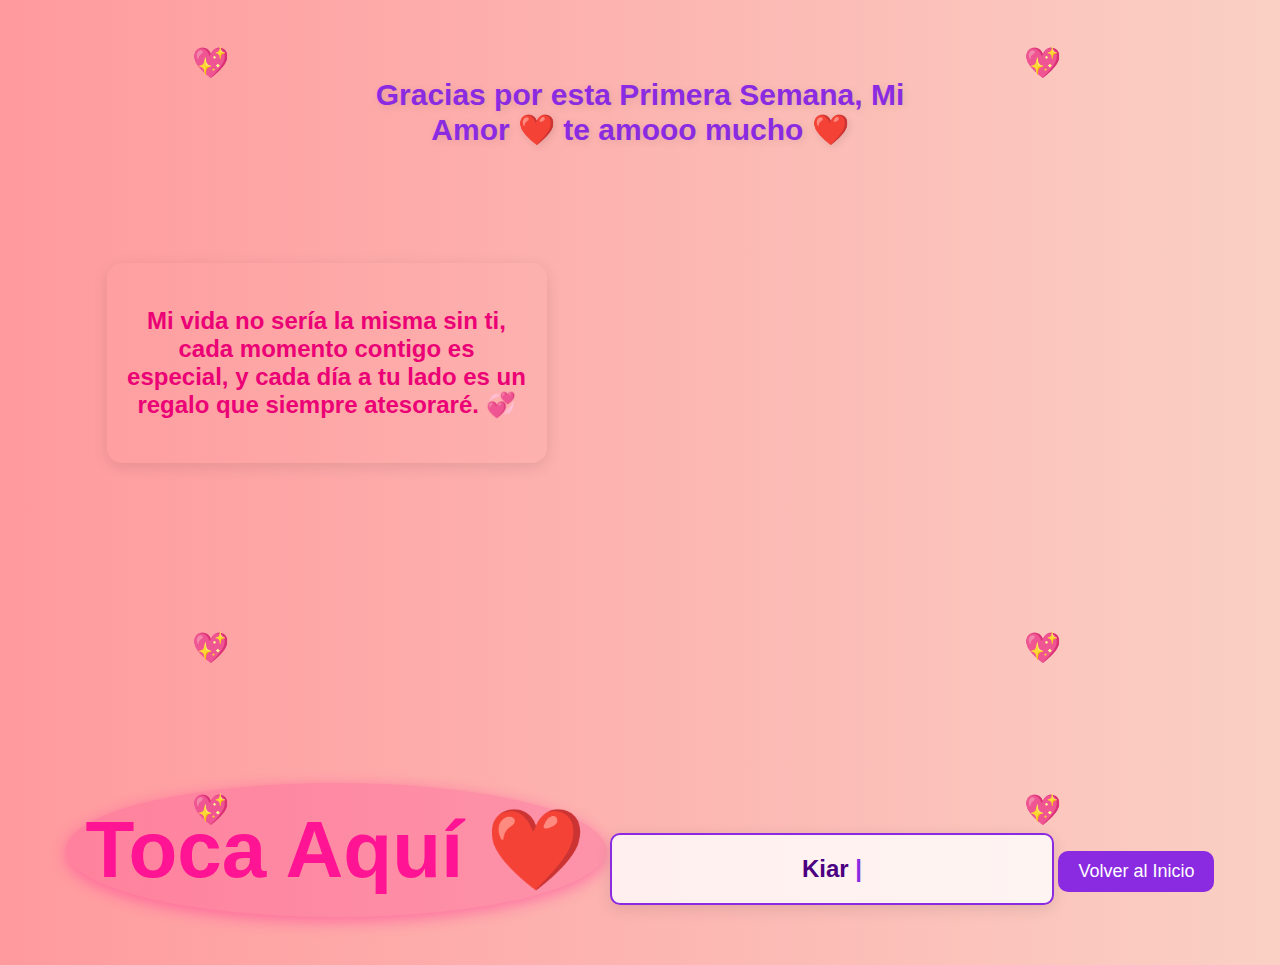
==== agradecer.html @ c2722521 "Add files via upload" ====
<!DOCTYPE html>
<html lang="es">
<head>
  <meta charset="UTF-8">
  <meta name="viewport" content="width=device-width, initial-scale=1.0">
  <title>Gracias por esta Semana 🎉</title>
  <link rel="stylesheet" href="css/agradecer.css">
</head>
<body>
  <div class="container">
    <div class="title-container">
      <h1 class="heartbeat">Gracias por esta Primera Semana, Mi Amor ❤️ te amooo mucho ❤️</h1>
    </div>

    
    <!-- Música de fondo -->
    <audio id="backgroundMusic" loop autoplay>
      <source src="music/eresTu.mp3" type="audio/mpeg">
    </audio>

    <!-- Corazones flotantes -->
    <div class="heart" style="top: 5%; left: 15%;">💖</div>
    <div class="heart" style="top: 5%; left: 80%;">💖</div>
    <div class="heart" style="top: 70%; left: 80%;">💖</div>
    <div class="heart" style="top: 88%; left: 80%;">💖</div>
    <div class="heart" style="top: 70%; left: 15%;">💖</div>
    <div class="heart" style="top: 88%; left: 15%;">💖</div>

    <!-- Mensajes románticos en columnas -->
    <div class="messages-grid">
      <div id="mensaje-uno" class="message-container">
        <p>Mi vida no sería la misma sin ti, cada momento contigo es especial, y cada día a tu lado es un regalo que siempre atesoraré. 💞</p>
      </div>
      <div id="mensaje-dos" class="message-container">
        <p>Te amo más de lo que las palabras pueden expresar. Siempre estaré aquí para ti, en cada paso, en cada sonrisa, en cada abrazo. 🌹</p>
      </div>
      <div id="mensaje-tres" class="message-container">
        <p>Juntos construiremos un futuro lleno de amor, felicidad, y momentos que solo tú y yo entendemos. 💫</p>
      </div>
      <div id="mensaje-cuatro" class="message-container">
        <p>¡Quiero pasar cada día, mes, año y década a tu lado! ❤️💍</p>
      </div>
    </div>

    <!-- Corazón grande con el mensaje "Toca aquí" -->
    <div class="heart-big" id="heartBig">
      <p>Toca Aquí ❤️</p>
    </div>

    <!-- Contenedor del cuadro con la animación de máquina de escribir -->
    <div class="typing-container">
      <span id="typed-text"></span>
    </div>



    <!-- Modal con la carta romántica -->
    <div id="myModal" class="modal">
      <div class="modal-content">
        <span class="close" id="closeModal">&times;</span>
        <div class="modal-scroll-container">
          <h2>Mi Amor,</h2>
          <p>Desde el momento en que llegaste a mi vida, todo cobró un nuevo sentido. Cada día a tu lado es un regalo, un sueño hecho realidad. Eres mi razón para sonreír, mi refugio en los momentos difíciles y mi alegría en los momentos felices. Cada segundo contigo es un recordatorio de lo afortunado que soy por tenerte. 💖</p>
          <p>No hay palabras suficientes para expresar todo lo que siento por ti. Te amo con cada latido de mi corazón, con todo mi ser. Eres mi sol en los días nublados, mi calma en la tormenta, y mi todo en este mundo. Sin ti, no sé cómo podría vivir, porque tú eres mi vida, mi felicidad, mi todo. 💍</p>
          <p>Quiero que sepas que, pase lo que pase, siempre estaré a tu lado. Te prometo que caminaré contigo en cada paso, sin importar los obstáculos que la vida nos ponga. Mi amor por ti es inquebrantable, y cada día que pase será una oportunidad para amarte más. Vamos a seguir creciendo juntos, enfrentando lo que venga con fuerza, y construyendo un futuro lleno de amor y recuerdos hermosos. 💫</p>
          <p>Gracias, mi amor, por cada sonrisa, por cada gesto, por cada palabra. Gracias por darme tanto amor y por ser la mejor parte de mi vida. Te amo más de lo que las palabras pueden decir, y siempre lo haré. Juntos, por siempre. ❤️ te amo mi princesa hermosa ❤️</p>
        </div>
      </div>
    </div>
    
    

    <!-- Botón para regresar al inicio, debajo del corazón -->
    <a href="index.html" class="back-link">Volver al Inicio</a>
  </div>

  <script src="js/agradecer.js"></script>
</body>
</html>
---- css/agradecer.css ----
/* Estilos generales */
body {
    background: linear-gradient(to right, #ff9a9e, #fad0c4);
    font-family: 'Arial', sans-serif;
    color: #4B0082;
    text-align: center;
    padding: 20px;
    animation: fadeIn 2s ease-in;
    overflow-x: hidden; /* Evita el desbordamiento horizontal */
  }
  
  h1 {
    font-size: 36px;
    color: #8A2BE2;
    margin-top: 50px;
    animation: fadeIn 2s ease-in;
    text-shadow: 2px 2px 8px rgba(0, 0, 0, 0.1);
  }
  
  /* Corazones flotantes */
  .heart {
    font-size: 30px;
    color: #FF1493;
    position: absolute;
    animation: heartAnim 3s infinite;
  }
  
  @keyframes heartAnim {
    0% { transform: translateY(0) scale(1); opacity: 1; }
    50% { transform: translateY(-20px) scale(1.5); opacity: 0.8; }
    100% { transform: translateY(0) scale(1); opacity: 1; }
  }
  
  /* Corazón grande que late */
  .heart-big {
    font-size: 80px;
    color: #FF1493;
    font-weight: bold;
    animation: heartBigAnim 1s infinite;
    cursor: pointer;
    display: inline-block;
    padding: 20px;
    background-color: rgba(255, 20, 147, 0.2);
    border-radius: 50%;
    box-shadow: 0px 4px 15px rgba(255, 20, 147, 0.4);
    margin-top: 50px;
    margin-bottom: 20px;
  }
  
  @keyframes heartBigAnim {
    0% { transform: scale(1); }
    50% { transform: scale(1.1); }
    100% { transform: scale(1); }
  }
  
  .heart-big p {
    margin: 0;
  }
  
  /* Modal */
  /* Modal */
.modal {
    display: none; /* Inicialmente oculto */
    position: fixed;
    z-index: 1; /* Asegura que el modal esté sobre otros elementos */
    left: 0;
    top: 0;
    width: 100%;
    height: 100%;
    background-color: rgba(0, 0, 0, 0.5);
    padding-top: 60px;
  }
  
  /* Contenedor del contenido del modal */
  .modal-content {
    background-color: #fff;
    margin: 5% auto;
    padding: 20px;
    border-radius: 10px;
    width: 90%;
    max-width: 500px;
    max-height: 80%; /* Limita la altura máxima */
    overflow: hidden; /* Evita que el contenido sobresalga del contenedor */
    position: relative;
  }
  
  /* Contenedor con scroll para el contenido largo */
  .modal-scroll-container {
    max-height: 400px; /* Limita la altura de la barra */
    overflow-y: auto; /* Habilita el desplazamiento vertical */
    padding-right: 10px; /* Espacio para la barra de desplazamiento */
  }
  
  /* Estilo para el botón de cerrar */
  .close {
    color: #aaa;
    float: right;
    font-size: 28px;
    font-weight: bold;
  }
  
  .close:hover,
  .close:focus {
    color: #000;
    text-decoration: none;
    cursor: pointer;
  }
  
  /* Estilo para el título */
  .modal-content h2 {
    color: #FF1493;
    font-size: 24px;
  }
  
  /* Estilo para el texto */
  .modal-content p {
    color: #8A2BE2;
    font-size: 18px;
    line-height: 1.6;
  }
  
  /* Estilo para los mensajes en columnas */
  .messages-grid {
    display: grid;
    grid-template-columns: repeat(2, 1fr); /* Dos columnas */
    gap: 30px;
    justify-items: center;
    margin-top: 20px;
  }
  
  /* Estilos de los mensajes en contenedores */
  .message-container {
    border-radius: 15px;
    padding: 20px;
    box-shadow: 0px 4px 15px rgba(0, 0, 0, 0.1);
    width: 100%;
    max-width: 400px;
    opacity: 0;
    animation: messageFadeIn 2s ease-out forwards;
    margin-bottom: 20px;
  }
  
  .message-container p {
    font-size: 24px;
    color: #eb0075;
    text-align: center;
    font-weight: bold;
  }
  
  /* Enlace de regreso */
  .back-link {
    font-size: 18px;
    color: #ffffff;
    text-decoration: none;
    margin-top: 30px;
    display: inline-block;
    padding: 10px 20px;
    background-color: #8A2BE2;
    border-radius: 10px;
    transition: background-color 0.3s ease;
  }
  
  .back-link:hover {
    background-color: #4B0082;
    color: white;
  }
  
  /* Animación de aparición para los mensajes */
  @keyframes messageFadeIn {
    0% { opacity: 0; transform: translateY(50px); }
    100% { opacity: 1; transform: translateY(0); }
  }
  
  /* Animación de desvanecimiento */
  @keyframes fadeIn {
    0% { opacity: 0; }
    100% { opacity: 1; }
  }
  
  /* Responsividad para pantallas pequeñas */
  @media (max-width: 768px) {
    .messages-grid {
      grid-template-columns: 1fr; /* Una columna en pantallas más pequeñas */
    }
  }
  /* Responsividad para pantallas pequeñas (480px y menores) */
/* Responsividad para pantallas pequeñas (480px y menores) */
@media (max-width: 480px) {
    h1 {
        font-size: 24px; /* Tamaño de fuente más pequeño */
    }

    .heart-big {
        font-size: 40px; /* Corazón más pequeño */
    }

    .messages-grid {
        grid-template-columns: repeat(2, 1fr); /* Dos columnas para los mensajes */
        gap: 15px; /* Espaciado más pequeño entre las columnas */
    }

    .message-container {
        width: 100%; /* Asegura que los cuadros se adapten al tamaño de la pantalla */
        max-width: 180px; /* Ajusta el tamaño máximo de los cuadros */
        padding: 10px; /* Ajusta el padding dentro de los cuadros */
    }

    .message-container p {
        font-size: 14px; /* Reducción de tamaño de texto en los cuadros */
    }

    .back-link {
        font-size: 16px; /* Texto más pequeño */
        padding: 8px 15px; /* Ajuste en el tamaño del botón */
    }
    .modal-content {
        padding: 10px;
        width: 85%;
      }
    
      .modal-content h2 {
        font-size: 20px;
      }
    
      .modal-content p {
        font-size: 16px;
      }
}

/* Estilo del cuadro de texto */
.typing-container {
    margin-top: 30px;
    padding: 20px;
    background-color: rgba(255, 255, 255, 0.8);
    border: 2px solid #8A2BE2;
    border-radius: 10px;
    box-shadow: 0px 4px 15px rgba(0, 0, 0, 0.1);
    display: inline-block;
    width: 90%;
    max-width: 400px;
    color: #4B0082;
    font-size: 24px;
    font-weight: bold;
    text-align: center;
}

/* Efecto de parpadeo del cursor */
.typing-container::after {
    content: '|';
    display: inline-block;
    animation: blink 0.7s steps(2) infinite;
    color: #8A2BE2;
}

@keyframes blink {
    0%, 100% { opacity: 1; }
    50% { opacity: 0; }
}


/* Contenedor que mantiene el flujo del documento */
/* Contenedor que mantiene el flujo del documento */
.title-container {
    position: relative; /* Contenedor relativo para aislar el latido */
    height: 185px; /* Ajuste para el tamaño del título */
    overflow: visible; /* Permite que el contenido pueda expandirse */
    padding-top: 20px;
    margin-bottom: 30px;
  text-align: center; /* Centra el texto en pantallas pequeñas */
  }
  
  /* Título animado */
  .heartbeat {
    font-size: 30px;
    color: #8A2BE2;
    position: absolute; /* Desconecta el título del flujo de la página */
    left: 50%;
    top: 0;
    transform: translateX(-50%);
    transform-origin: center bottom; /* El crecimiento ocurre hacia abajo */
    animation: fadeIn 2s ease-in, heartbeat 1.5s infinite ease-in-out;
    text-shadow: 2px 2px 8px rgba(0, 0, 0, 0.1);
  }
  
  /* Animación de latido */
  @keyframes heartbeat {
    0%, 100% {
      transform: translateX(-50%) scale(1); /* Mantiene el centro fijo */
    }
    50% {
      transform: translateX(-50%) scale(1.2); /* Aumenta el tamaño sin mover la posición */
    }
  }
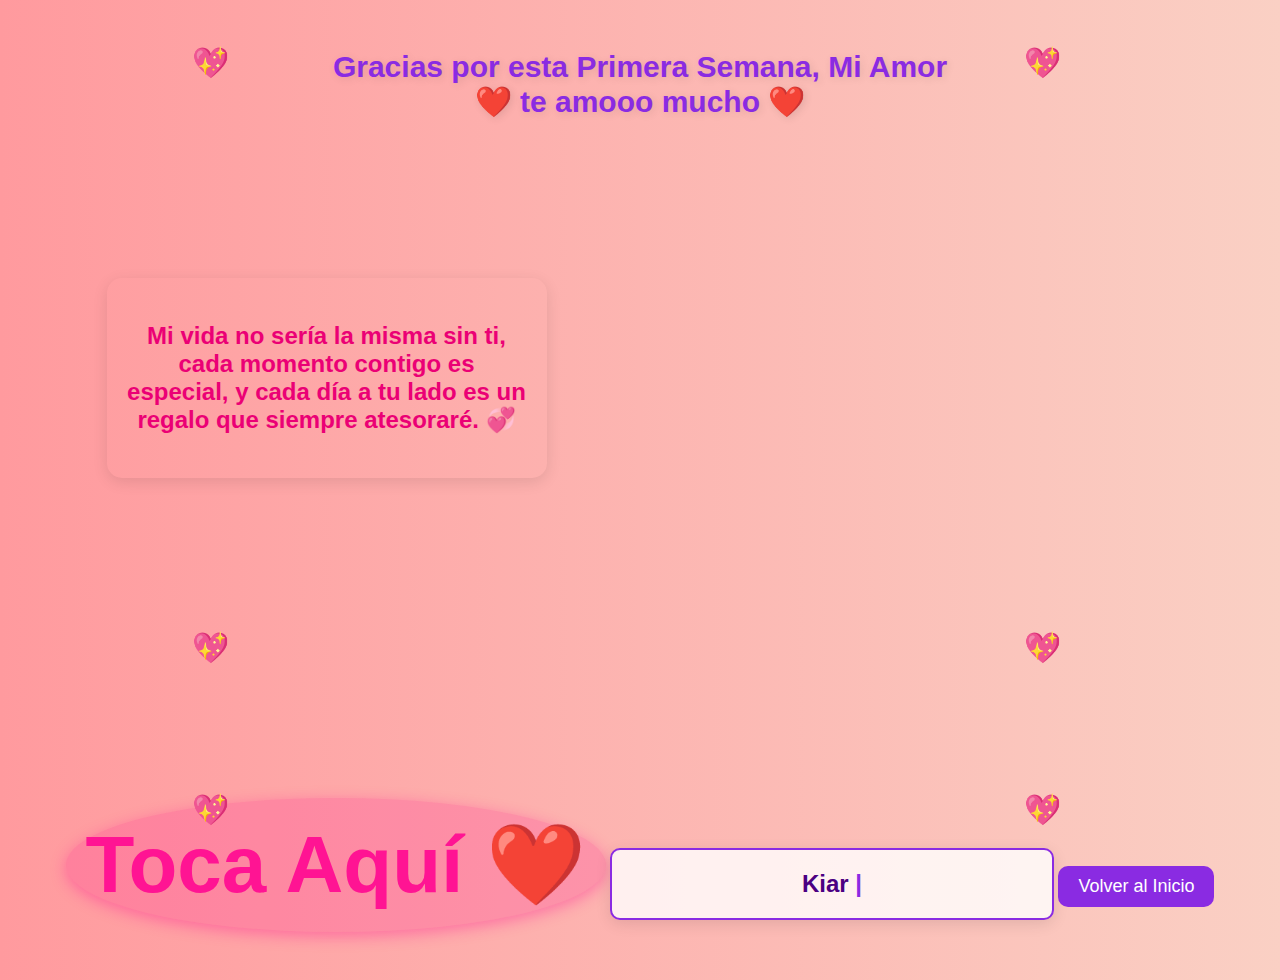
==== commit 9b1ef91a: "Add files via upload" ====
--- a/agradecer.html
+++ b/agradecer.html
@@ -59,7 +59,7 @@
       <div class="modal-content">
         <span class="close" id="closeModal">&times;</span>
         <div class="modal-scroll-container">
-          <h2>Mi Amor,</h2>
+          <h2>Mi Amorcita Kiara ❤️,</h2>
           <p>Desde el momento en que llegaste a mi vida, todo cobró un nuevo sentido. Cada día a tu lado es un regalo, un sueño hecho realidad. Eres mi razón para sonreír, mi refugio en los momentos difíciles y mi alegría en los momentos felices. Cada segundo contigo es un recordatorio de lo afortunado que soy por tenerte. 💖</p>
           <p>No hay palabras suficientes para expresar todo lo que siento por ti. Te amo con cada latido de mi corazón, con todo mi ser. Eres mi sol en los días nublados, mi calma en la tormenta, y mi todo en este mundo. Sin ti, no sé cómo podría vivir, porque tú eres mi vida, mi felicidad, mi todo. 💍</p>
           <p>Quiero que sepas que, pase lo que pase, siempre estaré a tu lado. Te prometo que caminaré contigo en cada paso, sin importar los obstáculos que la vida nos ponga. Mi amor por ti es inquebrantable, y cada día que pase será una oportunidad para amarte más. Vamos a seguir creciendo juntos, enfrentando lo que venga con fuerza, y construyendo un futuro lleno de amor y recuerdos hermosos. 💫</p>
--- a/css/agradecer.css
+++ b/css/agradecer.css
@@ -225,6 +225,11 @@
       .modal-content p {
         font-size: 16px;
       }
+      .title-container {
+        padding: 10px;
+        margin-top: 20px; /* Asegura que el título tenga un espacio adecuado */
+        height: 200px;
+      }
 }
 
 /* Estilo del cuadro de texto */
@@ -261,8 +266,8 @@
 /* Contenedor que mantiene el flujo del documento */
 /* Contenedor que mantiene el flujo del documento */
 .title-container {
-    position: relative; /* Contenedor relativo para aislar el latido */
-    height: 185px; /* Ajuste para el tamaño del título */
+    
+    height: 200px; /* Ajuste para el tamaño del título */
     overflow: visible; /* Permite que el contenido pueda expandirse */
     padding-top: 20px;
     margin-bottom: 30px;
